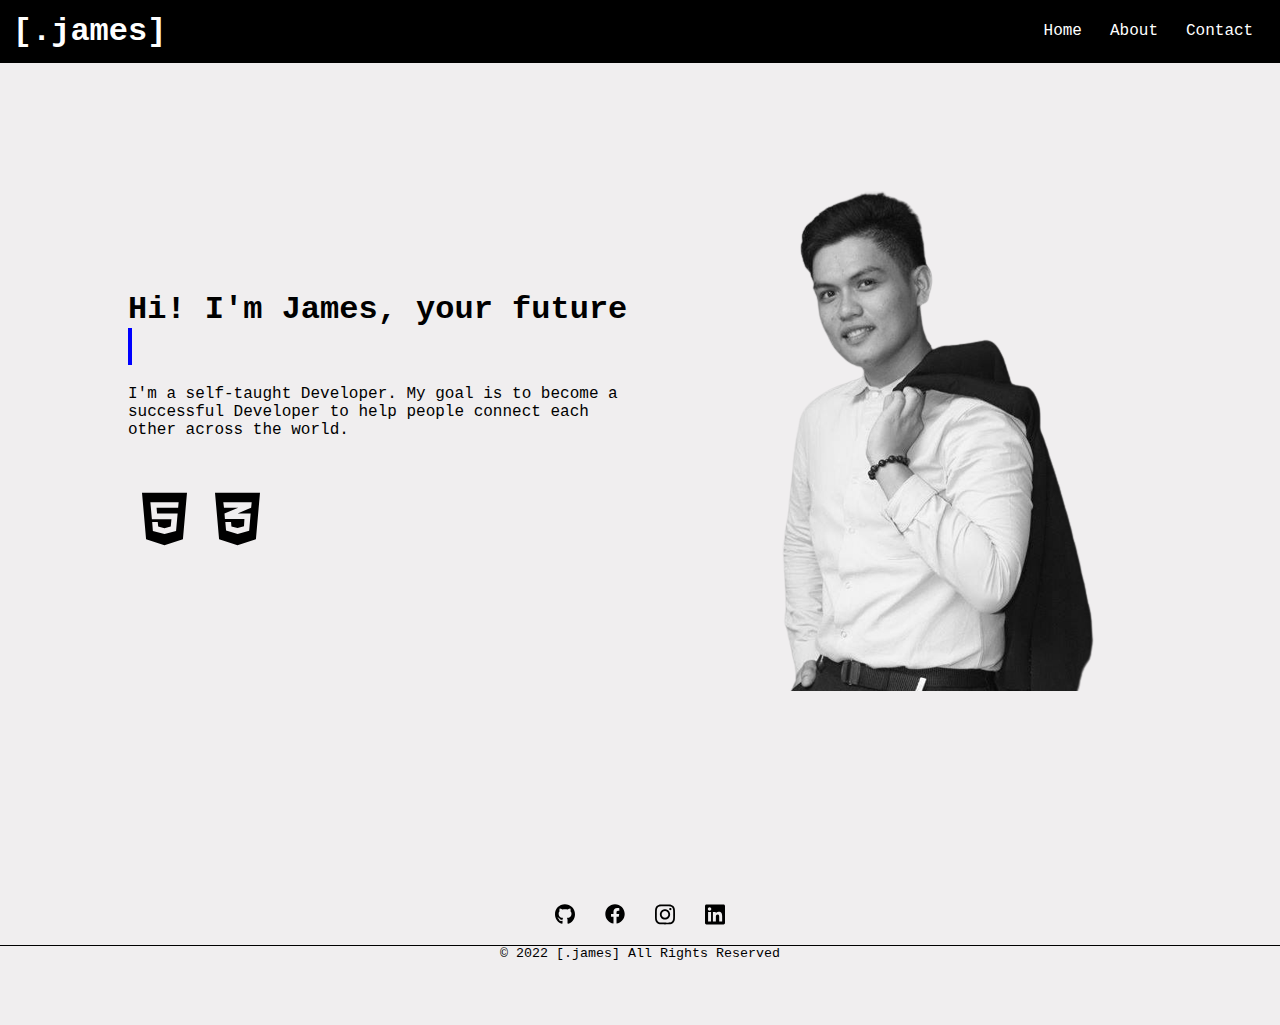
==== index.html @ e727489c "commit" ====
<!DOCTYPE html>
<html lang="en">
    <head>
        <meta charset="UTF-8">
        <meta http-equiv="X-UA-Compatible" content="IE=edge" />
        <meta name="viewport" content="width=device-width, initial-scale=1.0" />
        <link rel="stylesheet" href="style.css" /> 
        <title> James Dagahuya's Portfolio </title>
    </head>
    <body>
        <main>
            <nav>
                <h1>[.james]</h1>
                <div class="nav-links">
                    <ul>
                        <li><a href="/index.html" target="_blank">Home</a></li>
                        <li><a href="#">About</a></li>
                        <li><a href="/contact.html" target="_blank">Contact</a></li>
                    </ul>
                </div>
            </nav>
            <div class="main-page">
                <div class="mainpage-container">
                    <div class="row">
                        <div class="col-1">
                            <h1>Hi! I'm James, your future</h1>
                            <div class="container">
                                <div class="typewriter">Full Stack Developer</div>
                            </div>
                            <p>I'm a self-taught Developer. My goal is to become a successful Developer to help people connect each other across the world.</p>
                            <div class="skills">
                                <div class="html"><svg xmlns="http://www.w3.org/2000/svg" viewBox="0 0 384 512"><path d="M0 32l34.9 395.8L191.5 480l157.6-52.2L384 32H0zm308.2 127.9H124.4l4.1 49.4h175.6l-13.6 148.4-97.9 27v.3h-1.1l-98.7-27.3-6-75.8h47.7L138 320l53.5 14.5 53.7-14.5 6-62.2H84.3L71.5 112.2h241.1l-4.4 47.7z"/></svg></div>
                                <div class="css"><svg xmlns="http://www.w3.org/2000/svg" viewBox="0 0 384 512"><path d="M0 32l34.9 395.8L192 480l157.1-52.2L384 32H0zm313.1 80l-4.8 47.3L193 208.6l-.3.1h111.5l-12.8 146.6-98.2 28.7-98.8-29.2-6.4-73.9h48.9l3.2 38.3 52.6 13.3 54.7-15.4 3.7-61.6-166.3-.5v-.1l-.2.1-3.6-46.3L193.1 162l6.5-2.7H76.7L70.9 112h242.2z"/></svg></div>
                                <!-- <svg xmlns="http://www.w3.org/2000/svg" viewBox="0 0 448 512"><path d="M0 32v448h448V32H0zm243.8 349.4c0 43.6-25.6 63.5-62.9 63.5-33.7 0-53.2-17.4-63.2-38.5l34.3-20.7c6.6 11.7 12.6 21.6 27.1 21.6 13.8 0 22.6-5.4 22.6-26.5V237.7h42.1v143.7zm99.6 63.5c-39.1 0-64.4-18.6-76.7-43l34.3-19.8c9 14.7 20.8 25.6 41.5 25.6 17.4 0 28.6-8.7 28.6-20.8 0-14.4-11.4-19.5-30.7-28l-10.5-4.5c-30.4-12.9-50.5-29.2-50.5-63.5 0-31.6 24.1-55.6 61.6-55.6 26.8 0 46 9.3 59.8 33.7L368 290c-7.2-12.9-15-18-27.1-18-12.3 0-20.1 7.8-20.1 18 0 12.6 7.8 17.7 25.9 25.6l10.5 4.5c35.8 15.3 55.9 31 55.9 66.2 0 37.8-29.8 58.6-69.7 58.6z"/></svg> -->
                            </div>
                        </div>
                        <div class="col-2">
                            <img src="./img/29386707_1743766872351759_4900227962128712493_n_1743766872351759-removebg-preview.png" alt="profile picture">
                        </div>
                       </div>
                    </div>
                </div>
               <footer>
                <div class="footer-container">
                    <div class="socialmedia">
                        <a id="github" href="https://github.com/oliverjaem" target="_blank"><svg xmlns="http://www.w3.org/2000/svg" viewBox="0 0 496 512"><path d="M165.9 397.4c0 2-2.3 3.6-5.2 3.6-3.3.3-5.6-1.3-5.6-3.6 0-2 2.3-3.6 5.2-3.6 3-.3 5.6 1.3 5.6 3.6zm-31.1-4.5c-.7 2 1.3 4.3 4.3 4.9 2.6 1 5.6 0 6.2-2s-1.3-4.3-4.3-5.2c-2.6-.7-5.5.3-6.2 2.3zm44.2-1.7c-2.9.7-4.9 2.6-4.6 4.9.3 2 2.9 3.3 5.9 2.6 2.9-.7 4.9-2.6 4.6-4.6-.3-1.9-3-3.2-5.9-2.9zM244.8 8C106.1 8 0 113.3 0 252c0 110.9 69.8 205.8 169.5 239.2 12.8 2.3 17.3-5.6 17.3-12.1 0-6.2-.3-40.4-.3-61.4 0 0-70 15-84.7-29.8 0 0-11.4-29.1-27.8-36.6 0 0-22.9-15.7 1.6-15.4 0 0 24.9 2 38.6 25.8 21.9 38.6 58.6 27.5 72.9 20.9 2.3-16 8.8-27.1 16-33.7-55.9-6.2-112.3-14.3-112.3-110.5 0-27.5 7.6-41.3 23.6-58.9-2.6-6.5-11.1-33.3 2.6-67.9 20.9-6.5 69 27 69 27 20-5.6 41.5-8.5 62.8-8.5s42.8 2.9 62.8 8.5c0 0 48.1-33.6 69-27 13.7 34.7 5.2 61.4 2.6 67.9 16 17.7 25.8 31.5 25.8 58.9 0 96.5-58.9 104.2-114.8 110.5 9.2 7.9 17 22.9 17 46.4 0 33.7-.3 75.4-.3 83.6 0 6.5 4.6 14.4 17.3 12.1C428.2 457.8 496 362.9 496 252 496 113.3 383.5 8 244.8 8zM97.2 352.9c-1.3 1-1 3.3.7 5.2 1.6 1.6 3.9 2.3 5.2 1 1.3-1 1-3.3-.7-5.2-1.6-1.6-3.9-2.3-5.2-1zm-10.8-8.1c-.7 1.3.3 2.9 2.3 3.9 1.6 1 3.6.7 4.3-.7.7-1.3-.3-2.9-2.3-3.9-2-.6-3.6-.3-4.3.7zm32.4 35.6c-1.6 1.3-1 4.3 1.3 6.2 2.3 2.3 5.2 2.6 6.5 1 1.3-1.3.7-4.3-1.3-6.2-2.2-2.3-5.2-2.6-6.5-1zm-11.4-14.7c-1.6 1-1.6 3.6 0 5.9 1.6 2.3 4.3 3.3 5.6 2.3 1.6-1.3 1.6-3.9 0-6.2-1.4-2.3-4-3.3-5.6-2z"/></svg></a>
                        <a id="facebook" href="https://www.facebook.com/oliverjaem" target="_blank"><svg xmlns="http://www.w3.org/2000/svg" viewBox="0 0 512 512"><path d="M504 256C504 119 393 8 256 8S8 119 8 256c0 123.78 90.69 226.38 209.25 245V327.69h-63V256h63v-54.64c0-62.15 37-96.48 93.67-96.48 27.14 0 55.52 4.84 55.52 4.84v61h-31.28c-30.8 0-40.41 19.12-40.41 38.73V256h68.78l-11 71.69h-57.78V501C413.31 482.38 504 379.78 504 256z"/></svg></a>
                        <a id="instagram" href="https://www.instagram.com/oliverjaem/" target="_blank"><svg xmlns="http://www.w3.org/2000/svg" viewBox="0 0 448 512"><path d="M224.1 141c-63.6 0-114.9 51.3-114.9 114.9s51.3 114.9 114.9 114.9S339 319.5 339 255.9 287.7 141 224.1 141zm0 189.6c-41.1 0-74.7-33.5-74.7-74.7s33.5-74.7 74.7-74.7 74.7 33.5 74.7 74.7-33.6 74.7-74.7 74.7zm146.4-194.3c0 14.9-12 26.8-26.8 26.8-14.9 0-26.8-12-26.8-26.8s12-26.8 26.8-26.8 26.8 12 26.8 26.8zm76.1 27.2c-1.7-35.9-9.9-67.7-36.2-93.9-26.2-26.2-58-34.4-93.9-36.2-37-2.1-147.9-2.1-184.9 0-35.8 1.7-67.6 9.9-93.9 36.1s-34.4 58-36.2 93.9c-2.1 37-2.1 147.9 0 184.9 1.7 35.9 9.9 67.7 36.2 93.9s58 34.4 93.9 36.2c37 2.1 147.9 2.1 184.9 0 35.9-1.7 67.7-9.9 93.9-36.2 26.2-26.2 34.4-58 36.2-93.9 2.1-37 2.1-147.8 0-184.8zM398.8 388c-7.8 19.6-22.9 34.7-42.6 42.6-29.5 11.7-99.5 9-132.1 9s-102.7 2.6-132.1-9c-19.6-7.8-34.7-22.9-42.6-42.6-11.7-29.5-9-99.5-9-132.1s-2.6-102.7 9-132.1c7.8-19.6 22.9-34.7 42.6-42.6 29.5-11.7 99.5-9 132.1-9s102.7-2.6 132.1 9c19.6 7.8 34.7 22.9 42.6 42.6 11.7 29.5 9 99.5 9 132.1s2.7 102.7-9 132.1z"/></svg></a>
                        <a id="linkedin" href="https://www.linkedin.com/in/jamesdagahuya/" target="_blank"><svg xmlns="http://www.w3.org/2000/svg" viewBox="0 0 448 512"><path d="M416 32H31.9C14.3 32 0 46.5 0 64.3v383.4C0 465.5 14.3 480 31.9 480H416c17.6 0 32-14.5 32-32.3V64.3c0-17.8-14.4-32.3-32-32.3zM135.4 416H69V202.2h66.5V416zm-33.2-243c-21.3 0-38.5-17.3-38.5-38.5S80.9 96 102.2 96c21.2 0 38.5 17.3 38.5 38.5 0 21.3-17.2 38.5-38.5 38.5zm282.1 243h-66.4V312c0-24.8-.5-56.7-34.5-56.7-34.6 0-39.9 27-39.9 54.9V416h-66.4V202.2h63.7v29.2h.9c8.9-16.8 30.6-34.5 62.9-34.5 67.2 0 79.7 44.3 79.7 101.9V416z"/></svg></a>
                    </div>
                </div>
                <div class="footerline"></div>
                <small>© 2022 [.james] All Rights Reserved</small>
               </footer>
        </main>  
    </body>
</html>
---- style.css ----
* {
    margin: 0;
    padding: 0;
    box-sizing: border-box;
    font-family: 'Courier New', Courier, monospace;
}
body {
    background-color: rgba(240,238,239,255);
}
main {
    width: 100vw;
    height: 100vh;
}
nav {
    display: flex;
    align-items: center;
    justify-content: space-between;
    padding: 1%;
    background-color: black;
}
nav h1 {
    color: white;
}
nav .nav-links ul {
    display: flex;
    list-style-type: none;
}
nav .nav-links li a {
    text-decoration: none;
    color: rgb(255, 255, 255);
    margin: 0 14px;
}
.main-page {
    padding: 10%;
}
.row {
    display: flex;
}
.container{
    display: inline-block;
}
.typewriter{
    overflow: hidden;
    border-right: .15em solid blue;
    white-space: nowrap;
    animation: typing 2s steps(20, end) forwards;
    font-weight: bold;
    font-size: 2rem;
    color: blue;
    width: 0;
}
@keyframes typing {
    from { width: 0 }
    to { width: 100% }
}
.col-1 {
    flex-basis: 50%;
}
.col-1 h1 {
    margin-top: 100px;
}
.col-1 p {
    margin-top: 15px;
}
.col-2 img {
    filter: grayscale(100%);
    width: auto;
    height: auto;
}
.col-2 img:hover {
    filter: grayscale(0);
    transform: scale(1.3);
}
.skills {
    display: flex;
}
.skills svg {
    margin: 50px 14px;
    width: 45px;
    cursor: pointer;
}
.skills .html:hover {
    fill: orangered;
    transform: scale(1.5);
}
.skills .css:hover {
    fill: blue;
    transform: scale(1.5)
}
footer {
    display: flex;
    align-items: center;
    justify-content: center;
    flex-direction: column;
    padding: 5%;
}
footer h3 {
    margin-bottom: 15px;
}
.footerline {
    width: 100vw;
    height: 1px;
    background-color: black;
}
.socialmedia {
    display: flex;
    align-items: center;
    justify-content: center;
}
#github:hover {
    transform: scale(1.5);
}
#facebook:hover {
    transform: scale(1.5);
    fill: blue;
}
#instagram:hover {
    transform: scale(1.5);
    fill: orangered;
}
#linkedin:hover {
    transform: scale(1.5);
    fill: blue;
}
.socialmedia svg {
    margin: 15px 15px;
    width: 20px;
    cursor: pointer;
}
.contact {
    width: 100vw;
    height: 100vh;
}
.contact-container {
    display: flex;
    align-items: center;
    flex-direction: column;
}
.contact h1 {
    margin: 60px 0;
}
.contact-container form {
    border-radius: 16px;
    border: 1px solid rgba(0, 0, 0, 1);
    padding: 30px;
    display: flex;
    flex-direction: column;
    align-items: center;
    justify-content: center;
    gap: 10px;
    width: 350px;
    background: rgba(0, 0, 0, 0.11);
    box-shadow: 0 4px 30px rgba(0, 0, 0, 0.1);
    backdrop-filter: blur(6.6px);
    -webkit-backdrop-filter: blur(6.6px);
}
.contact-container form input {
    border: none;
    outline: none;
    padding: 10px;
    border-radius: 8px;
    width: 300px;
}
.contact-container form textarea {
    padding: 10px;
    outline: none;
    border: none;
    width: 300px;
}
.contact-container form button {
    border: none;
    padding: 10px 15px;
    background-color: black;
    color: white;
    cursor: pointer;
    width: 100px;
}
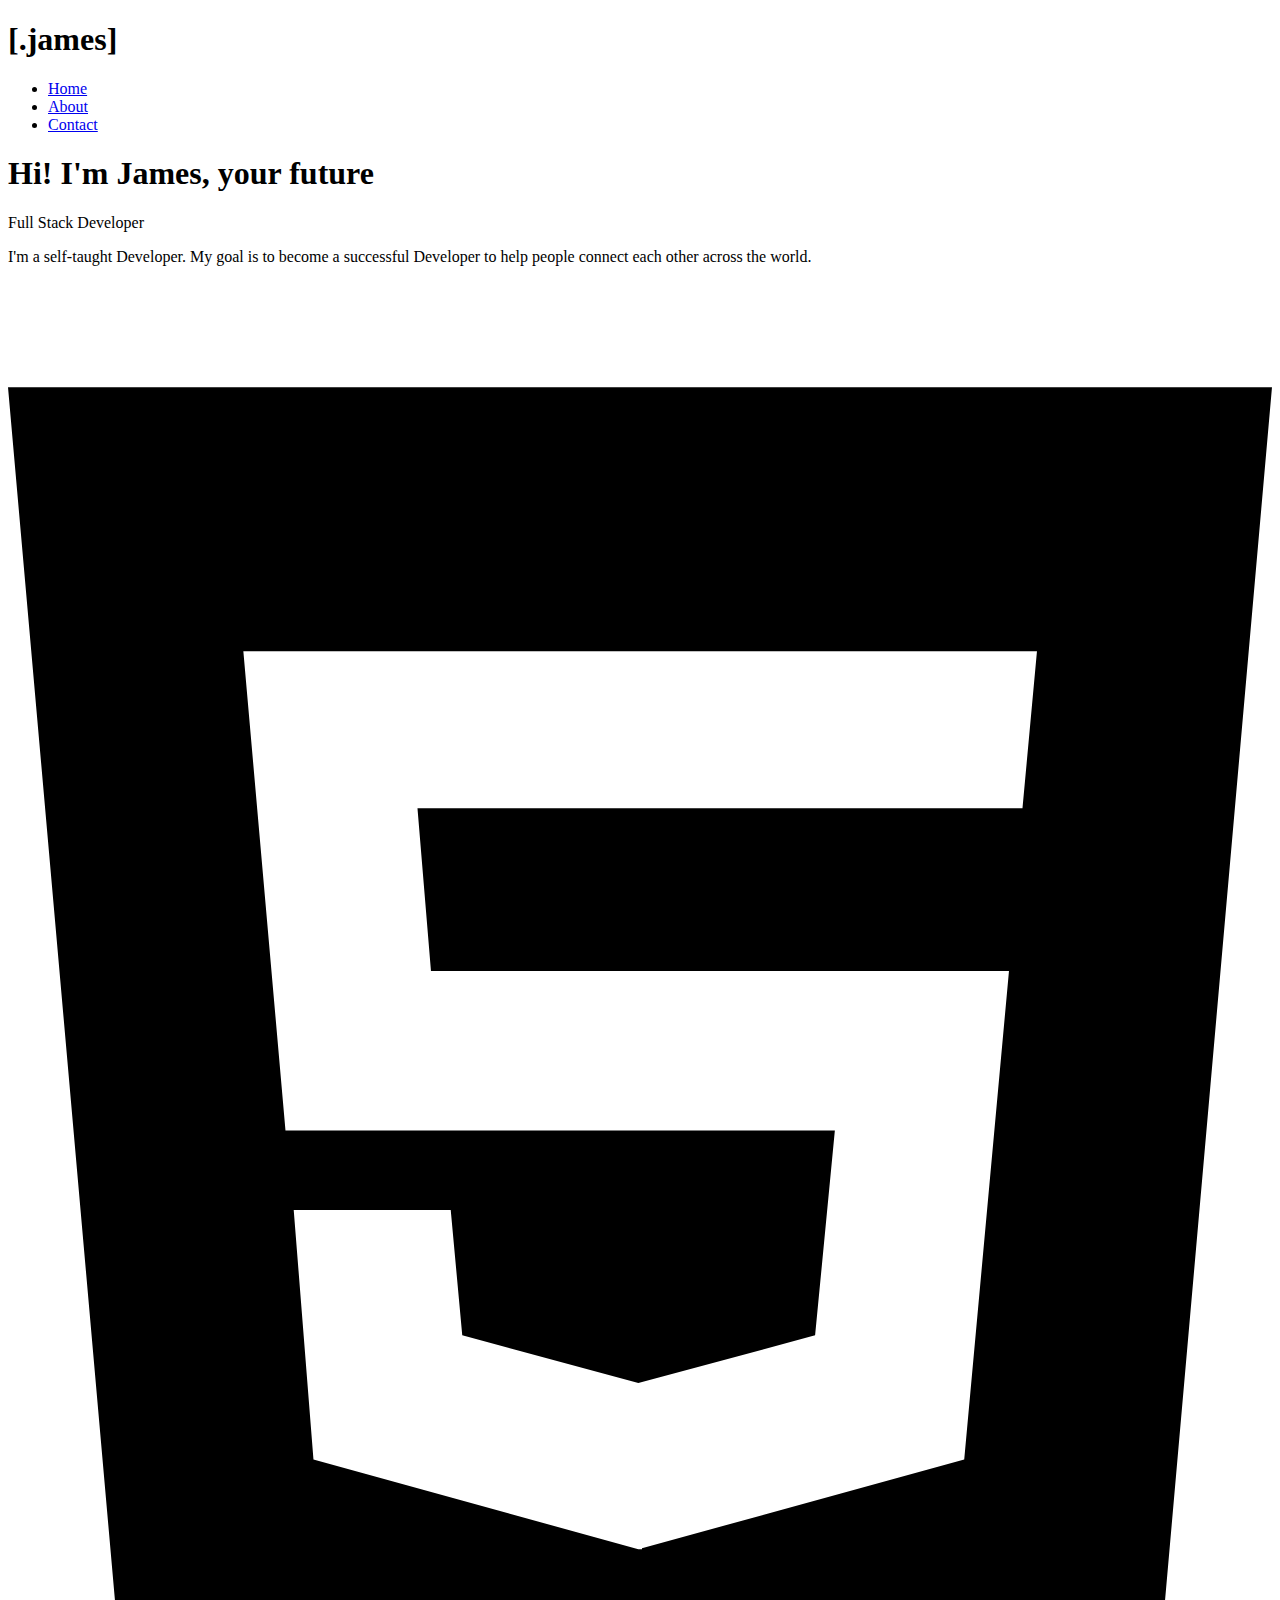
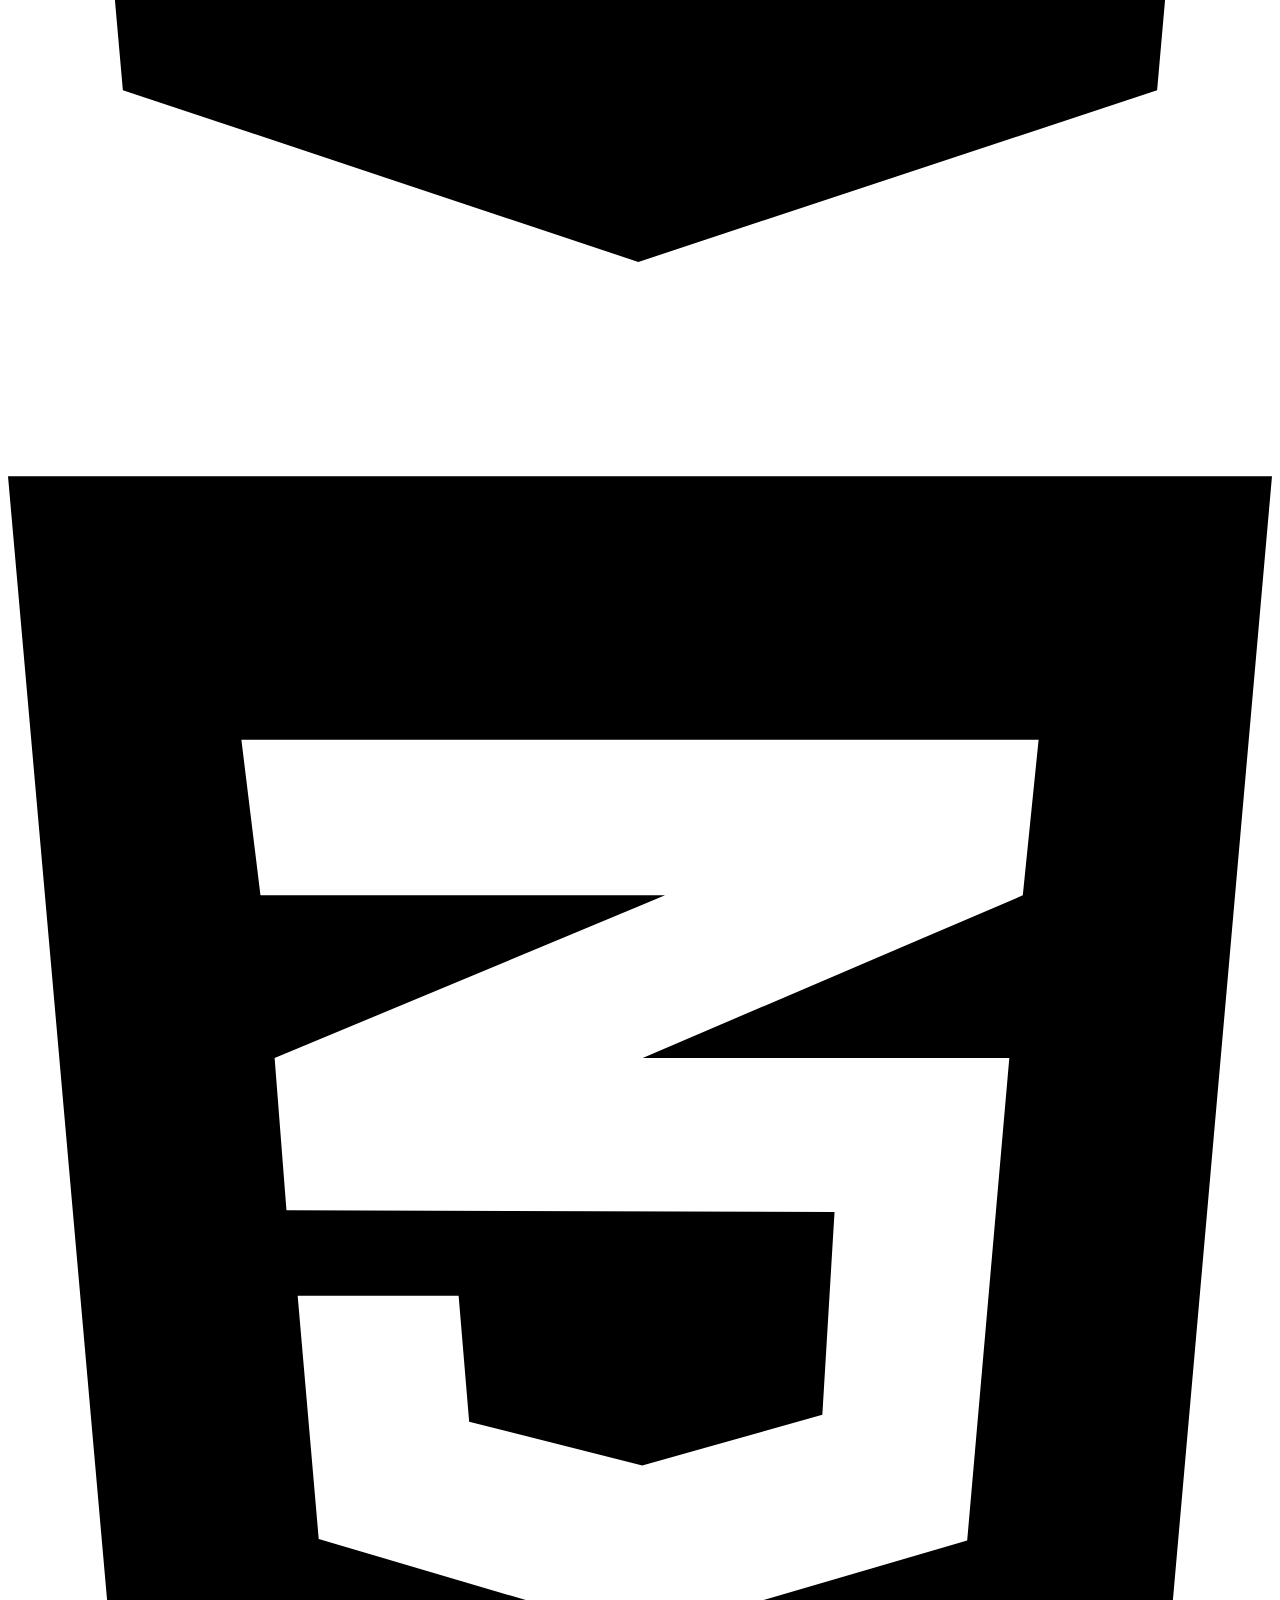
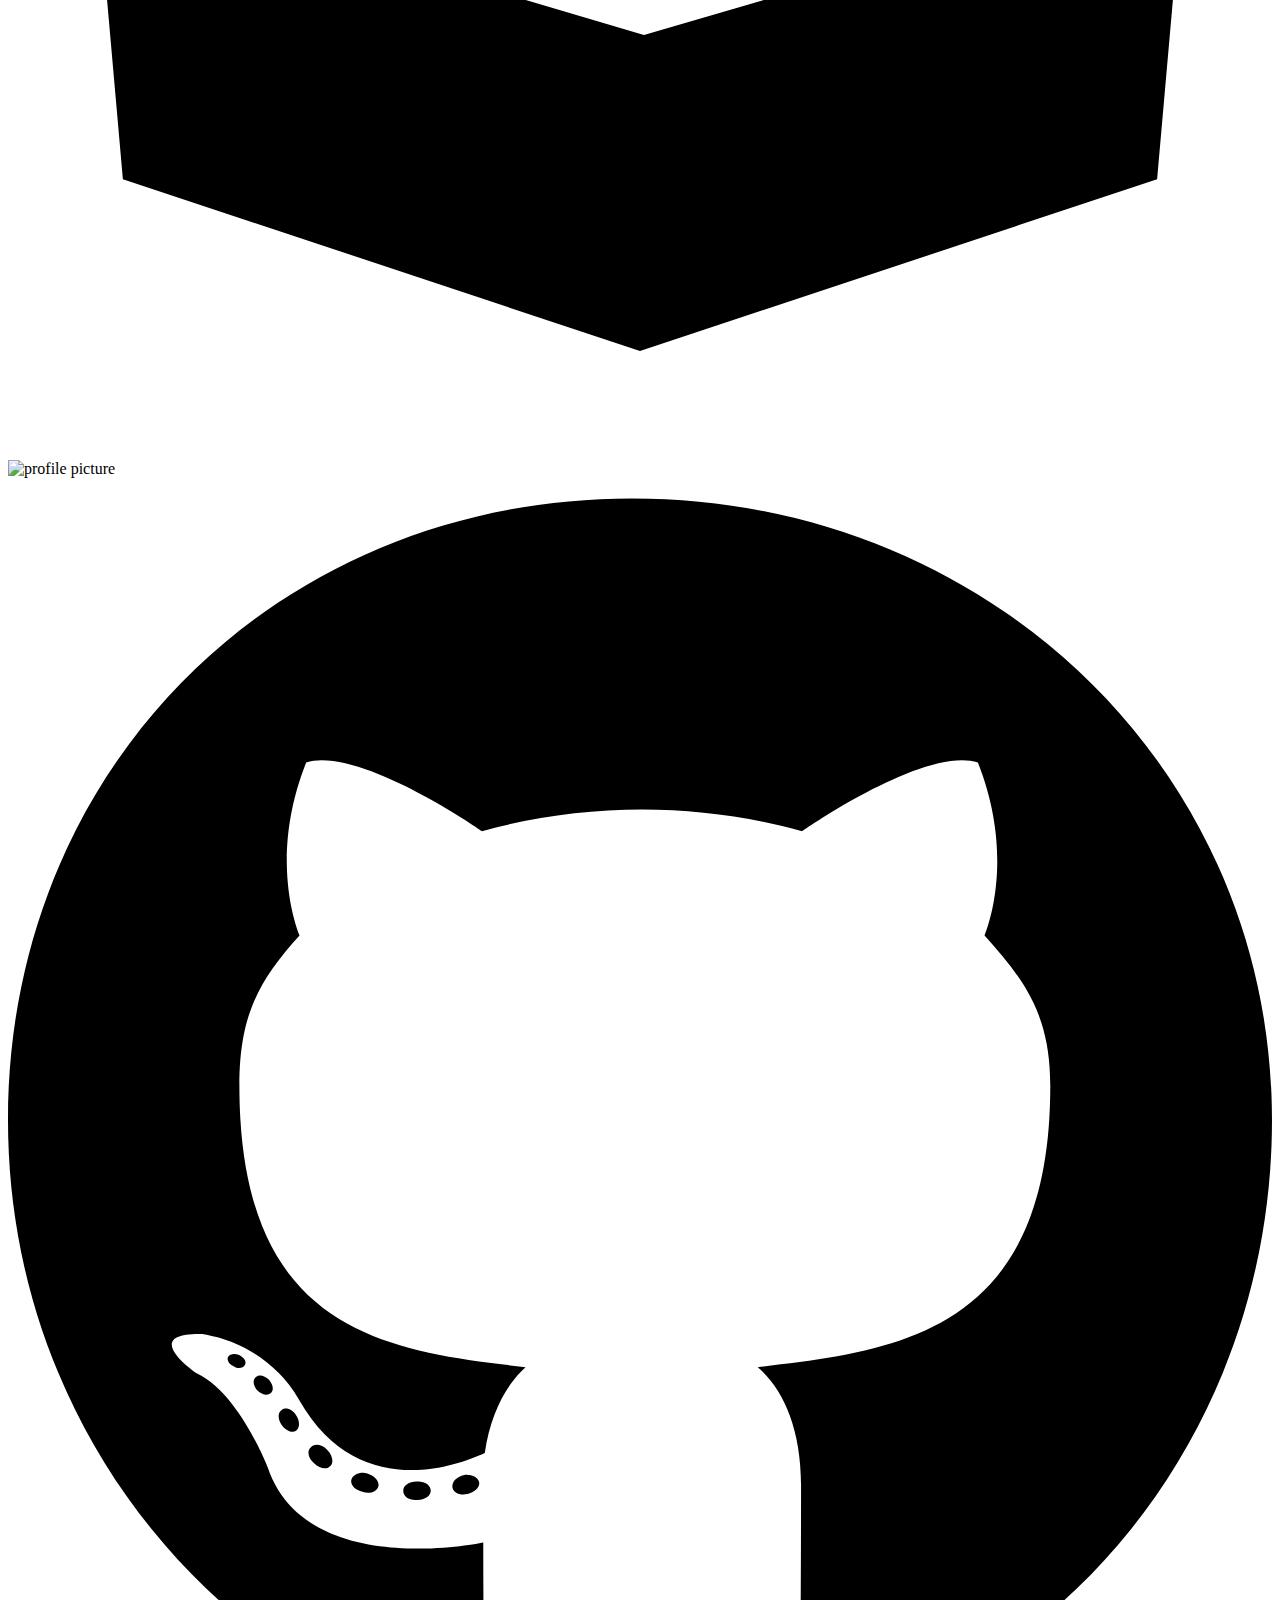
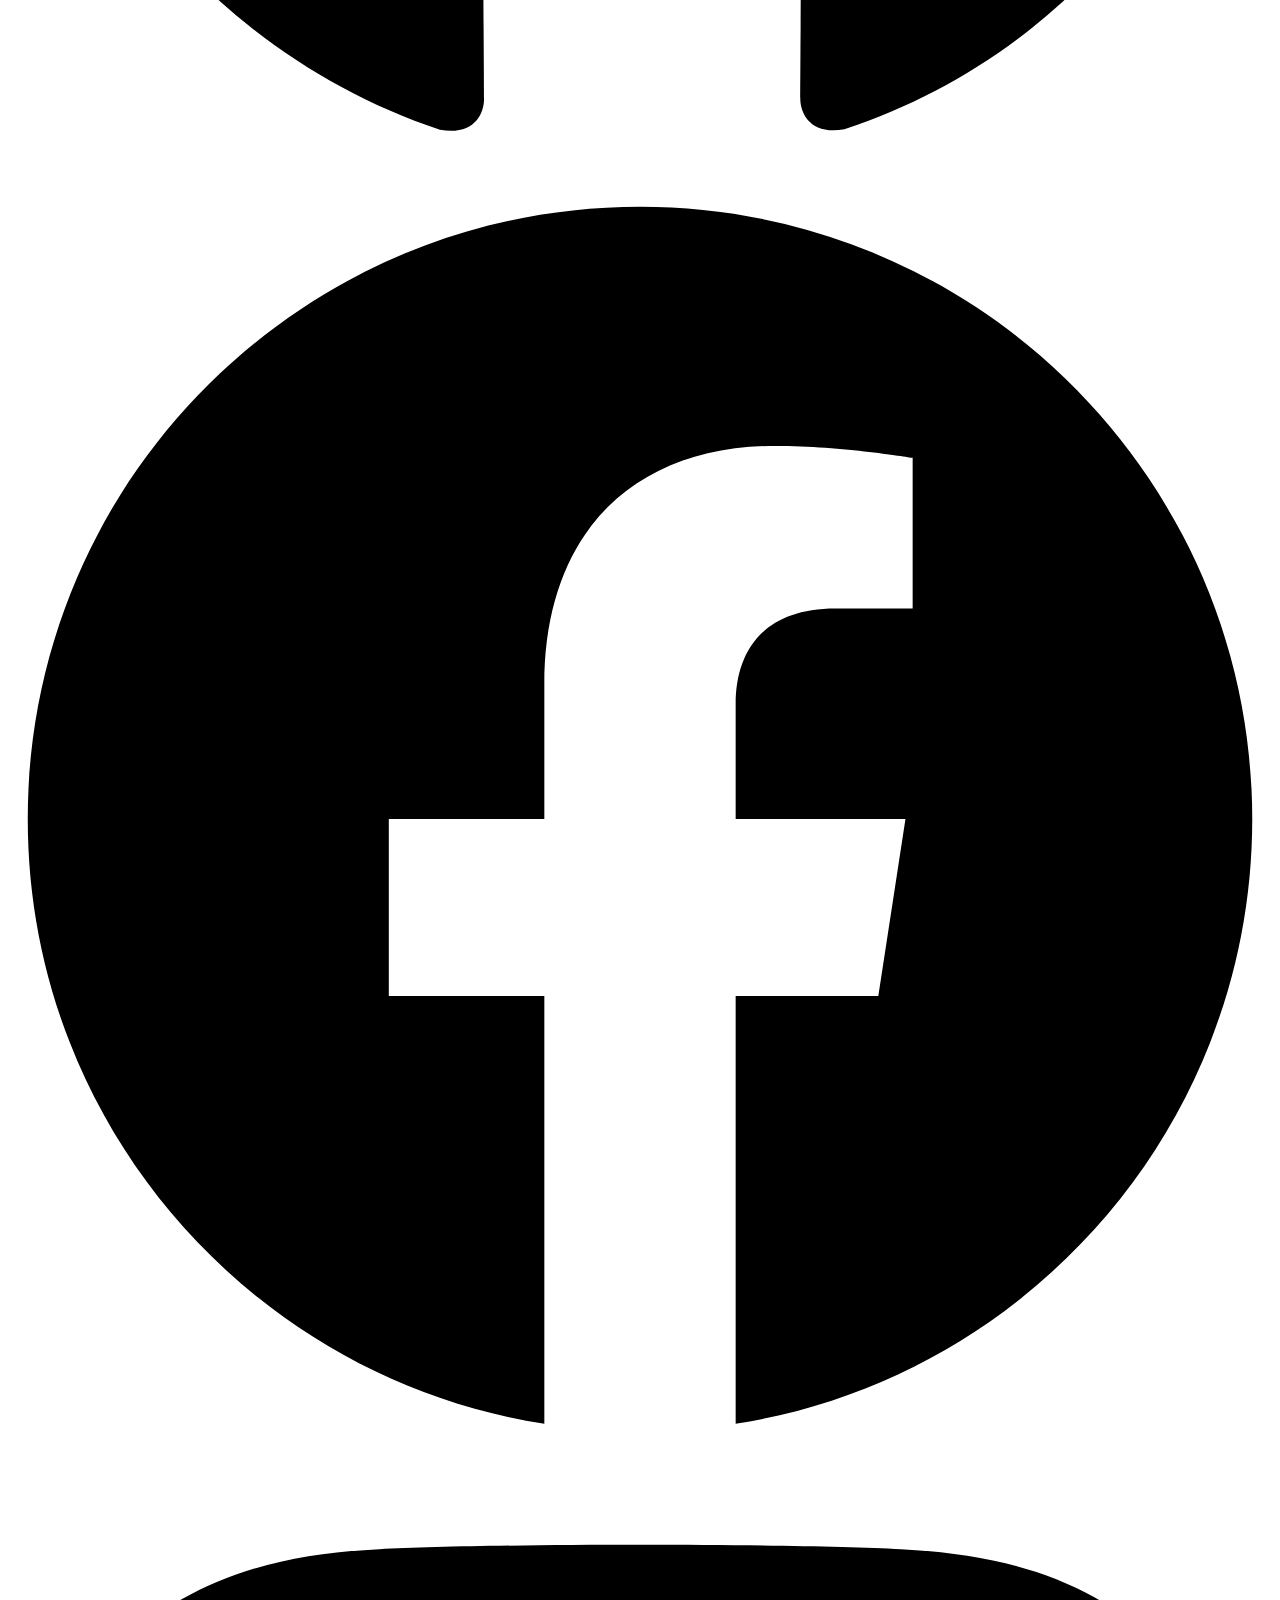
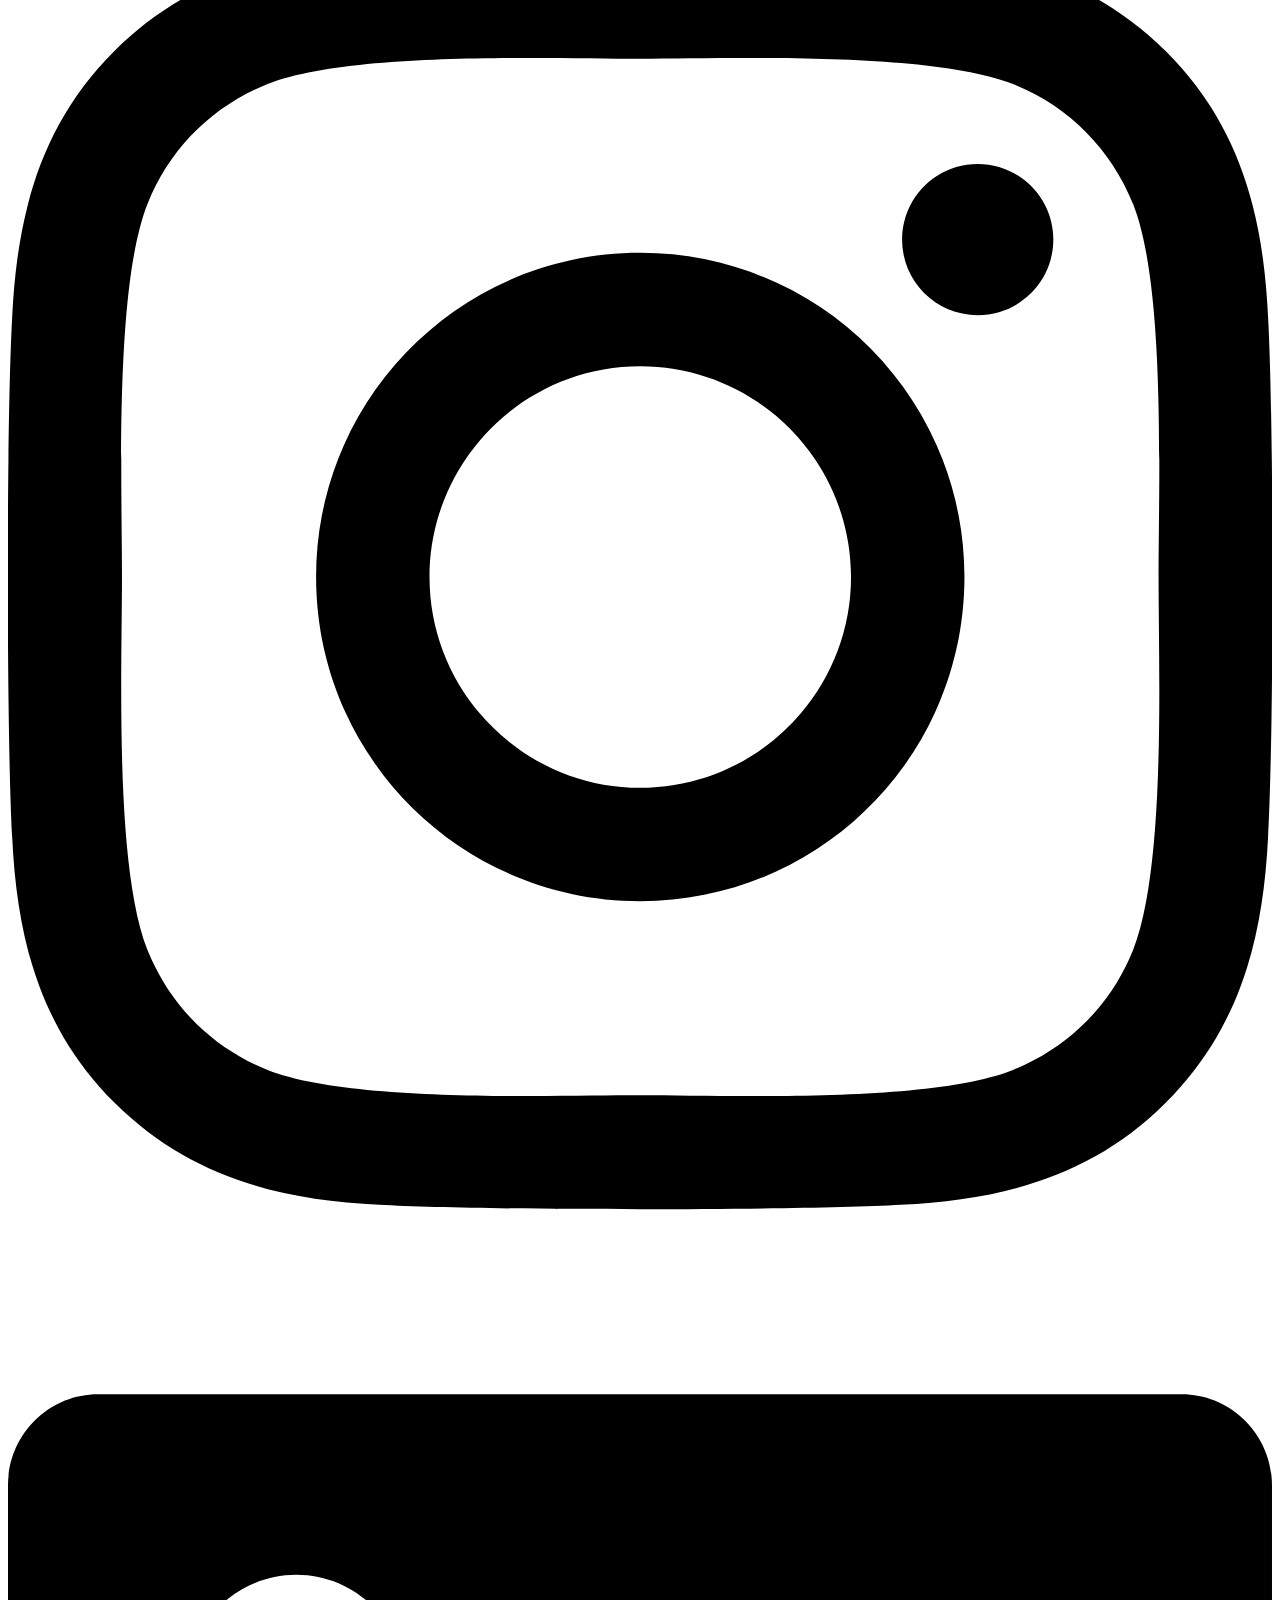
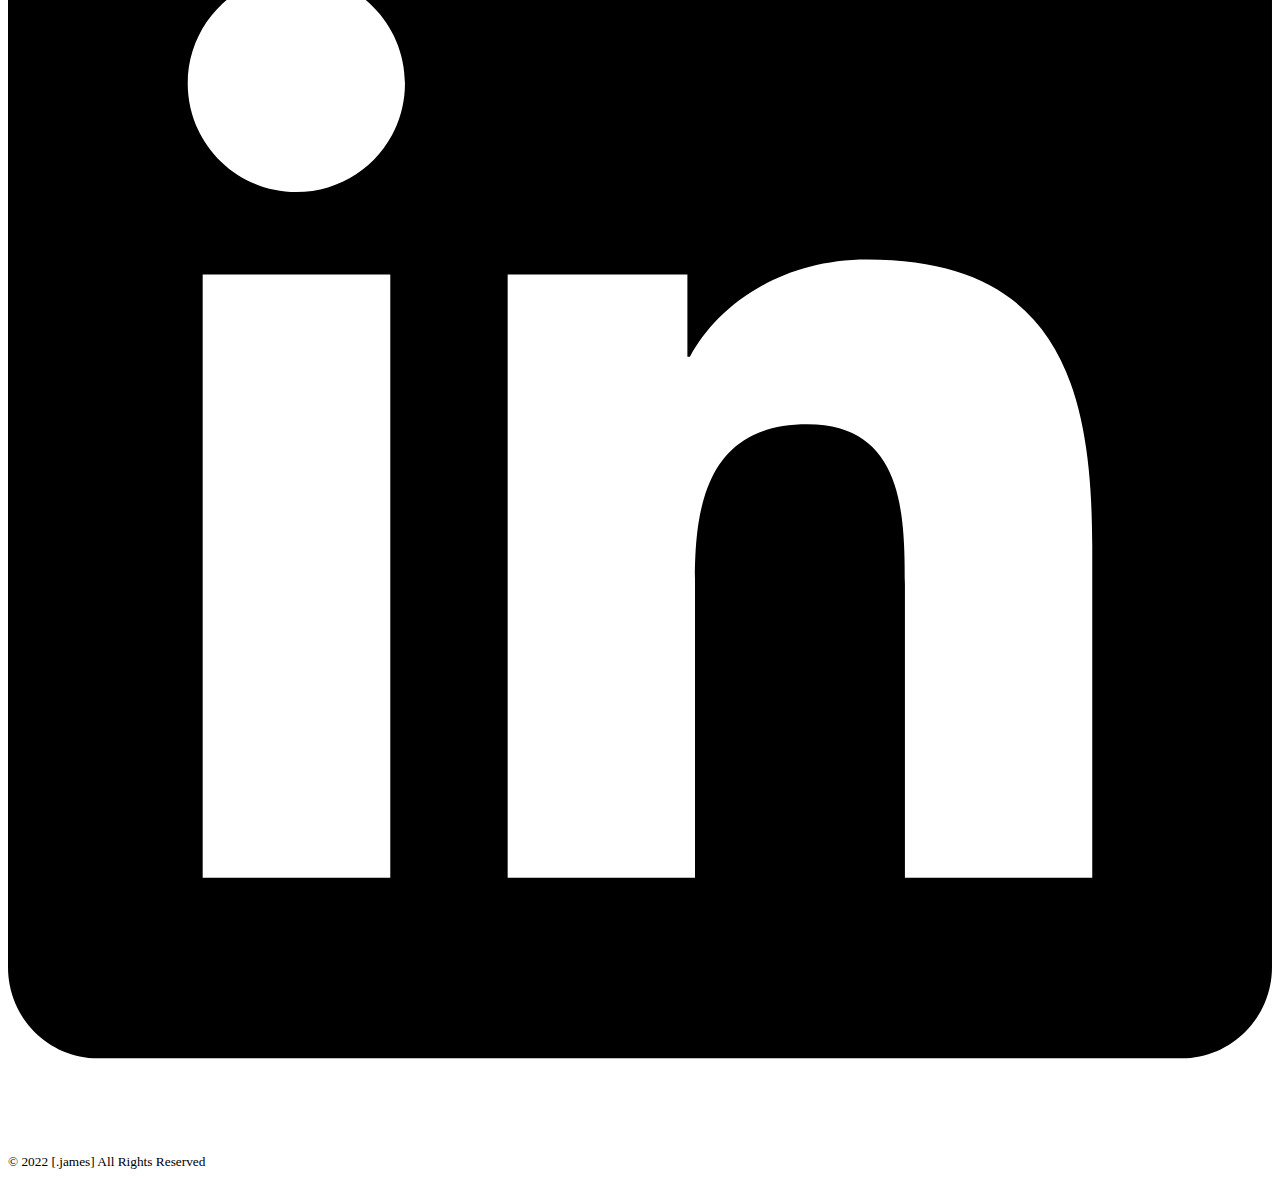
==== commit daab7d0e: "updated" ====
--- a/index.html
+++ b/index.html
@@ -4,8 +4,8 @@
         <meta charset="UTF-8">
         <meta http-equiv="X-UA-Compatible" content="IE=edge" />
         <meta name="viewport" content="width=device-width, initial-scale=1.0" />
-        <link rel="stylesheet" href="style.css" /> 
-        <title> James Dagahuya's Portfolio </title>
+        <link rel="stylesheet" href="/portfolio/component/style.css" /> 
+        <title> James's Portfolio </title>
     </head>
     <body>
         <main>
@@ -13,9 +13,9 @@
                 <h1>[.james]</h1>
                 <div class="nav-links">
                     <ul>
-                        <li><a href="/index.html" target="_blank">Home</a></li>
+                        <li><a href="index" target="_blank">Home</a></li>
                         <li><a href="#">About</a></li>
-                        <li><a href="/contact.html" target="_blank">Contact</a></li>
+                        <li><a href="contact" target="_blank">Contact</a></li>
                     </ul>
                 </div>
             </nav>
@@ -35,7 +35,7 @@
                             </div>
                         </div>
                         <div class="col-2">
-                            <img src="./img/29386707_1743766872351759_4900227962128712493_n_1743766872351759-removebg-preview.png" alt="profile picture">
+                            <img src="/portfolio/component/img/29386707_1743766872351759_4900227962128712493_n_1743766872351759-removebg-preview.png" alt="profile picture">
                         </div>
                        </div>
                     </div>
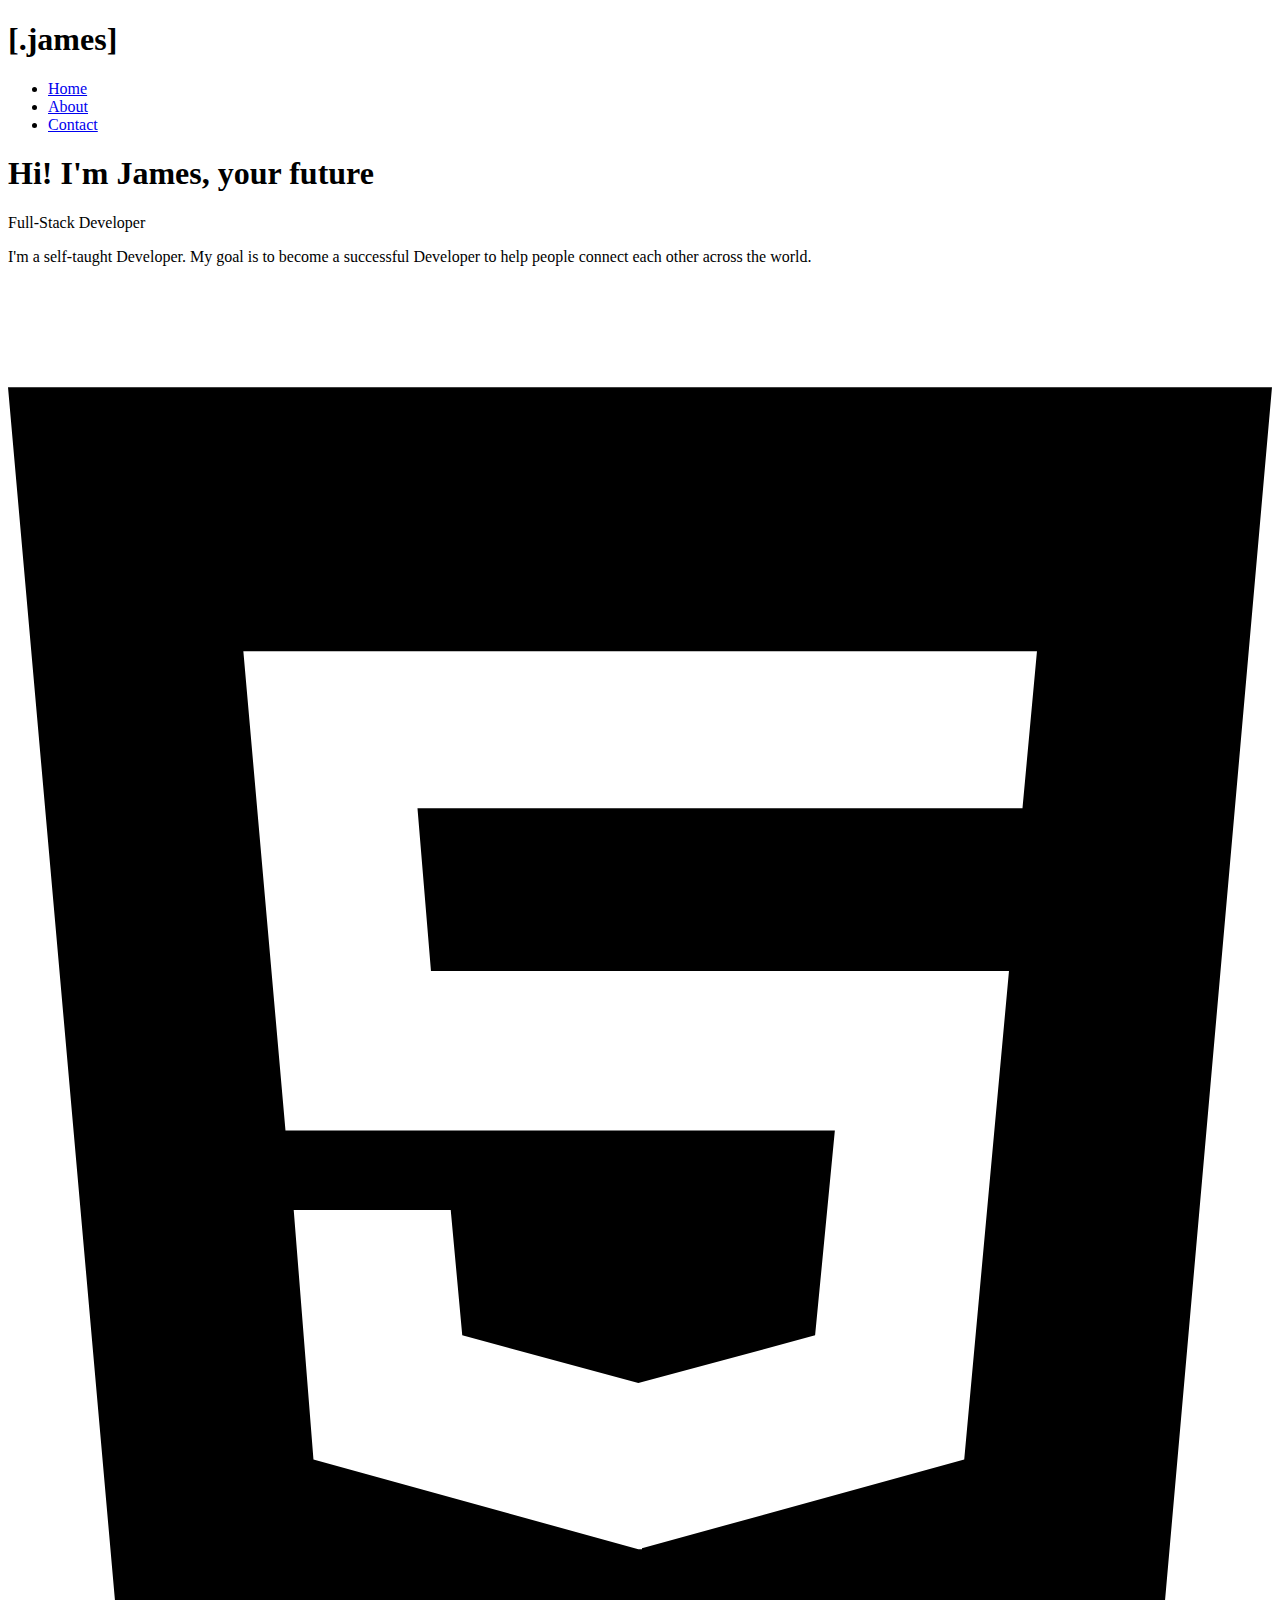
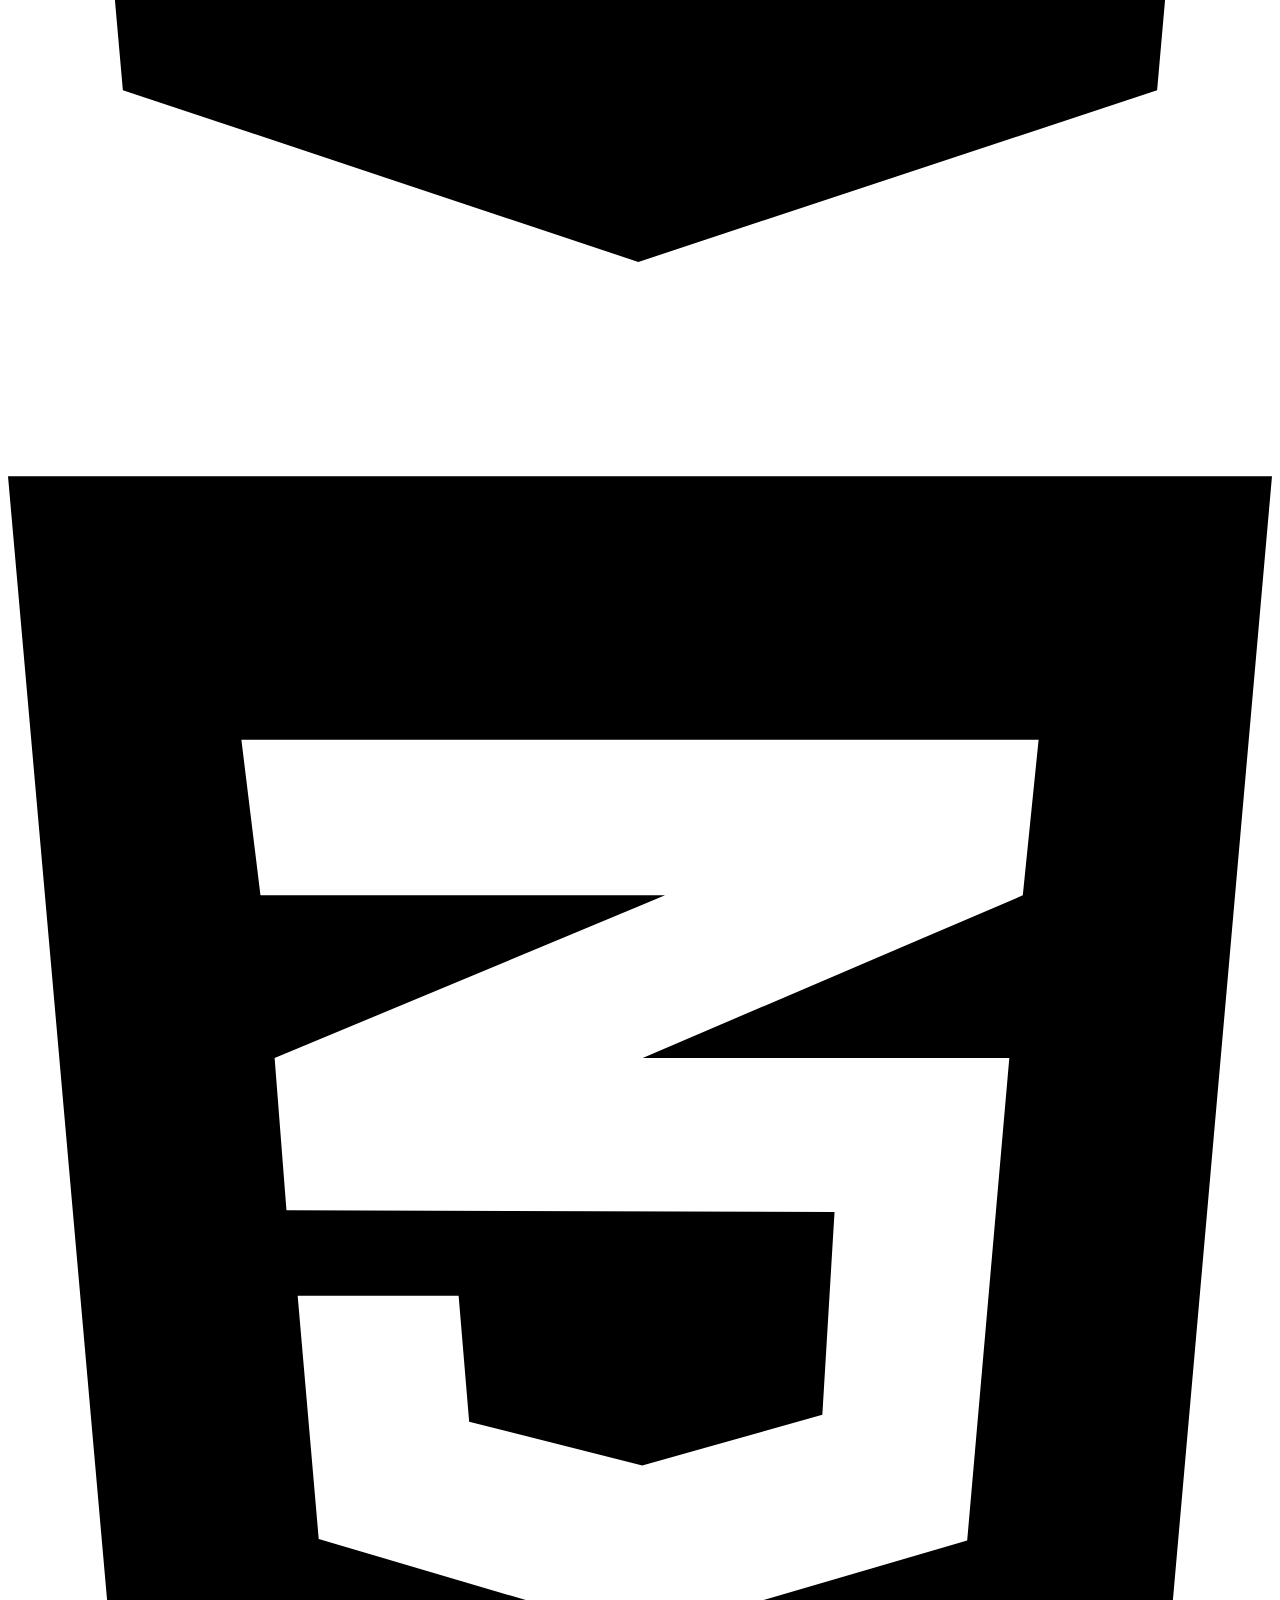
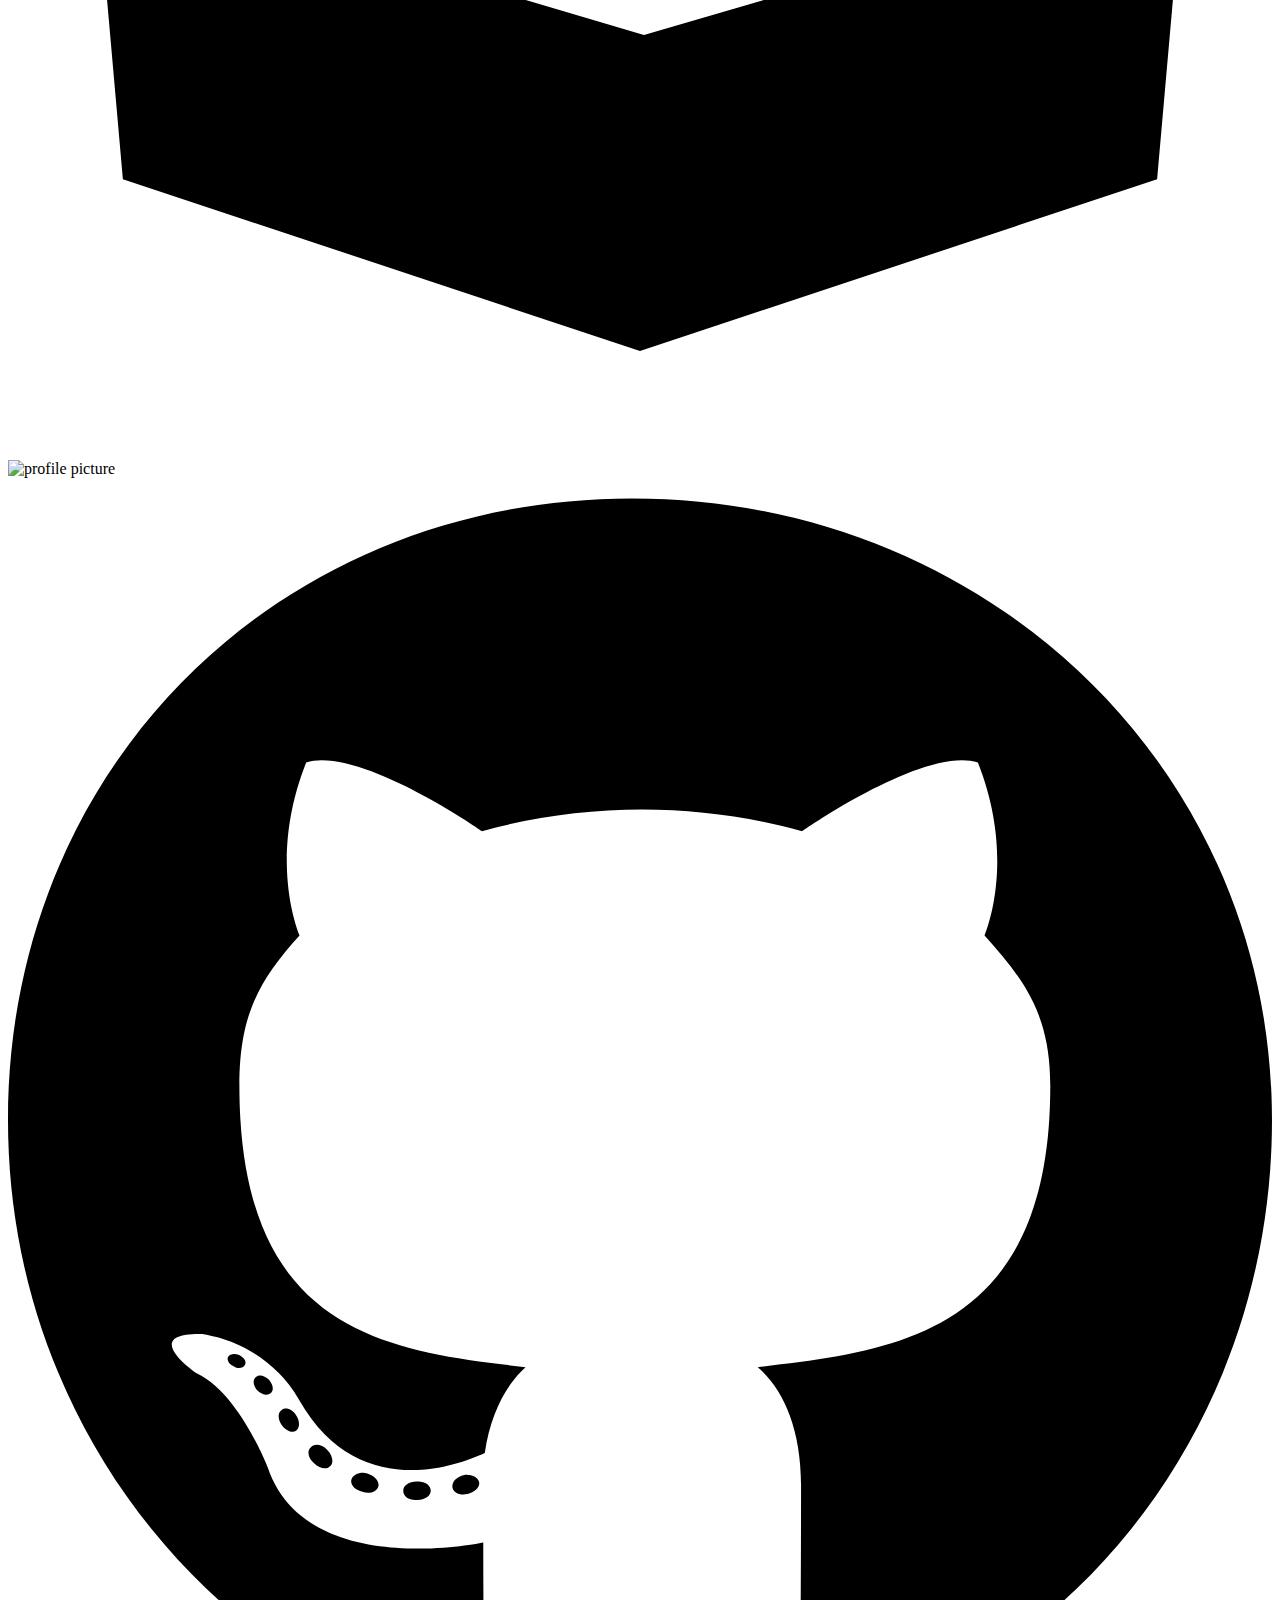
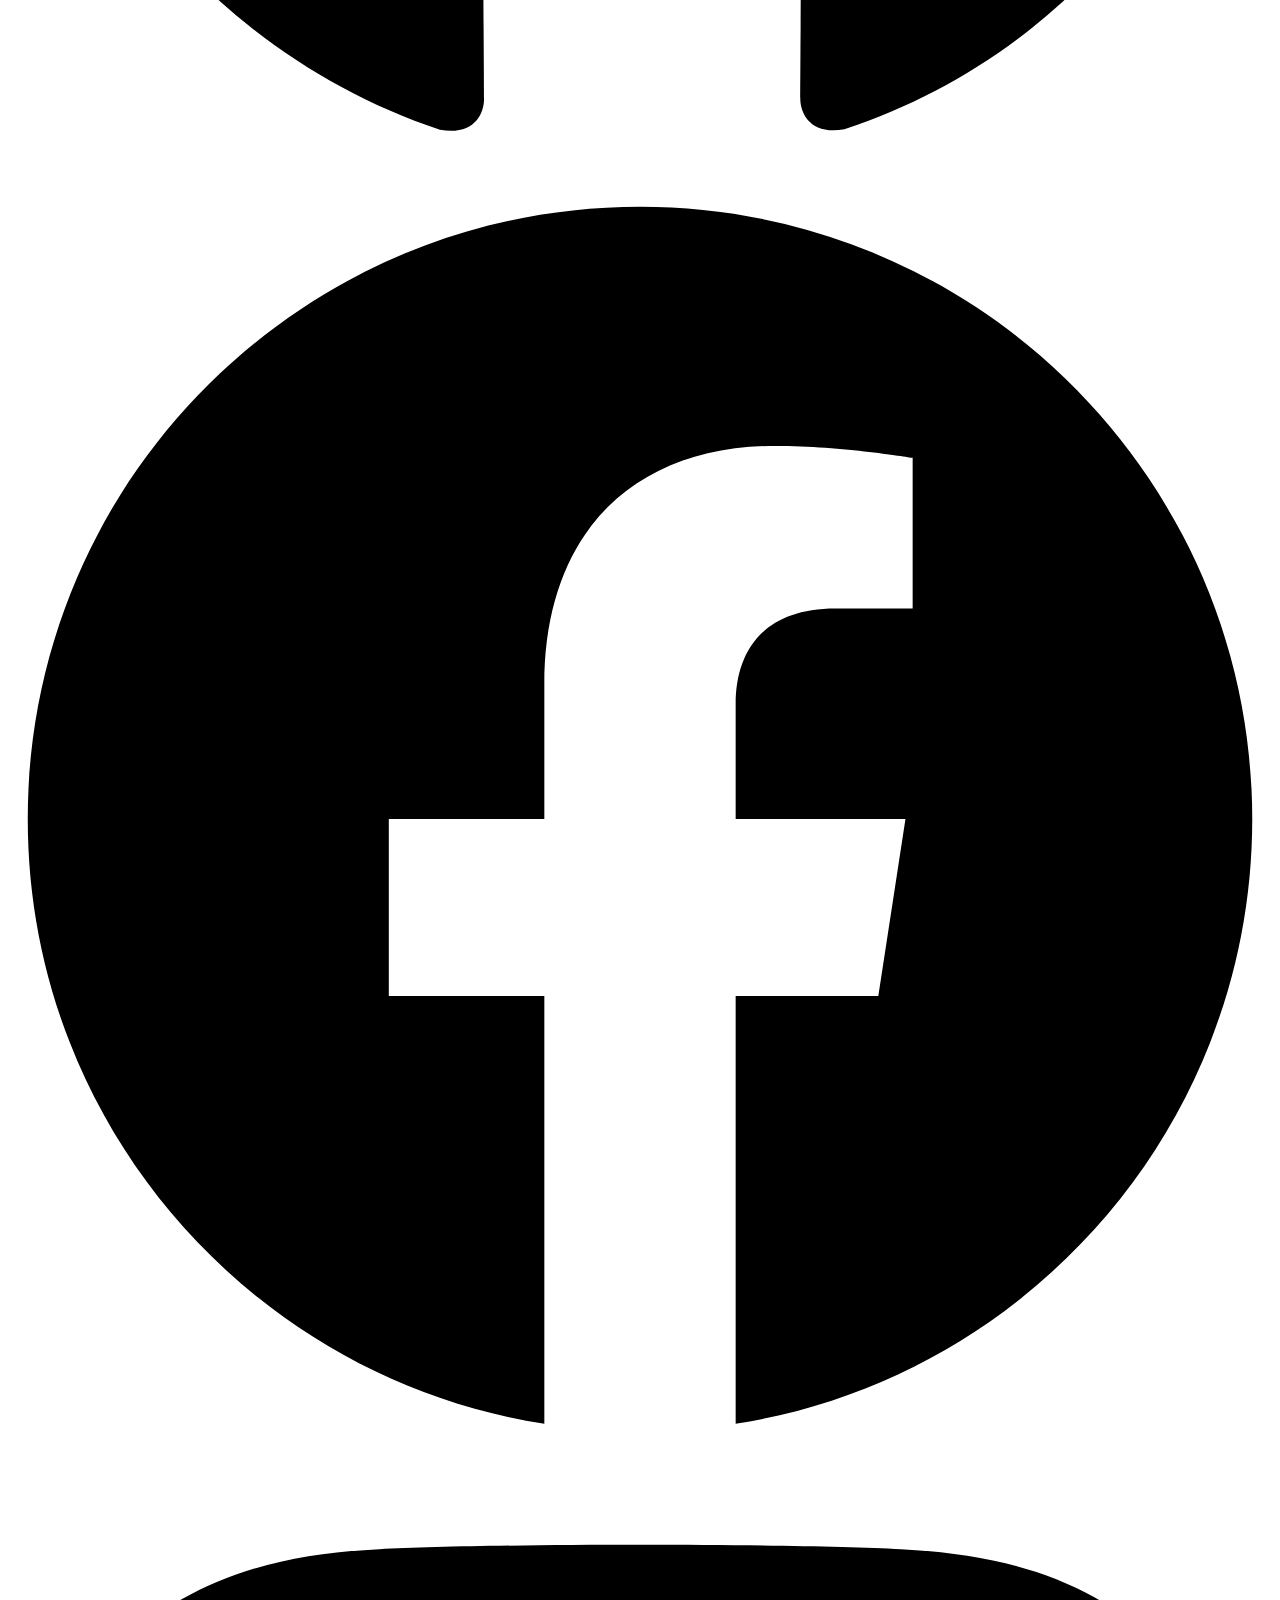
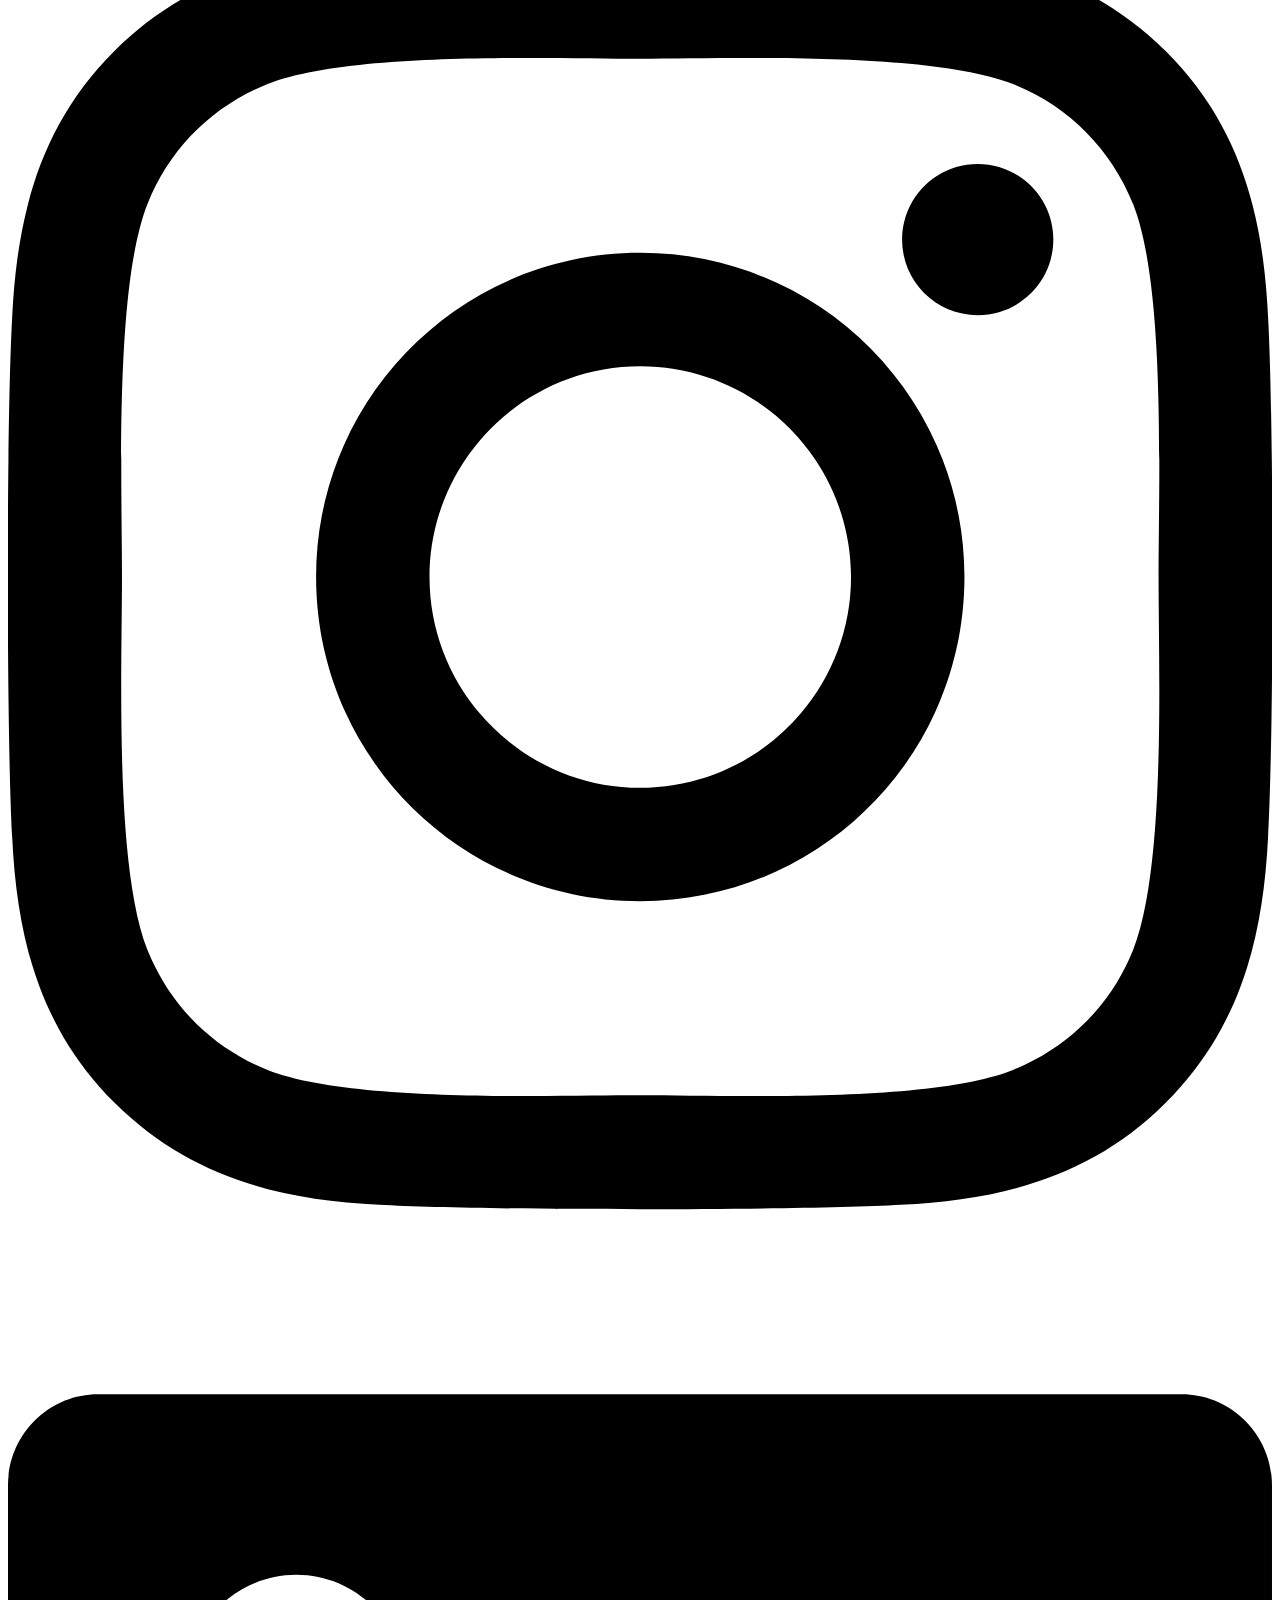
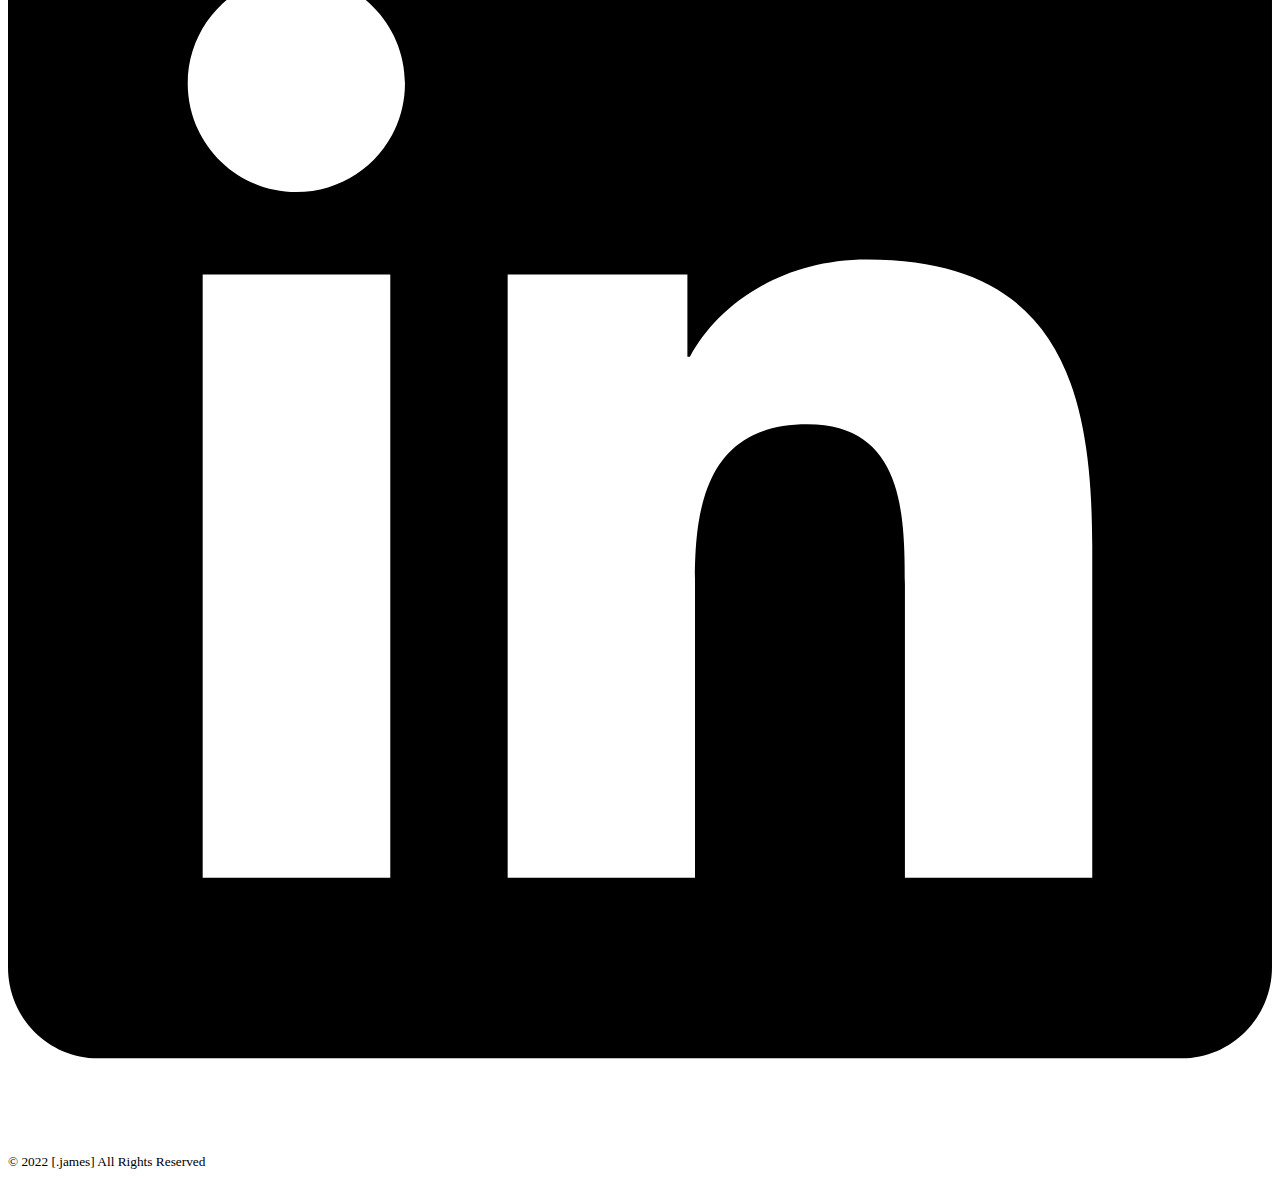
==== commit 3b045fed: "updated" ====
--- a/index.html
+++ b/index.html
@@ -13,9 +13,9 @@
                 <h1>[.james]</h1>
                 <div class="nav-links">
                     <ul>
-                        <li><a href="index" target="_blank">Home</a></li>
+                        <li><a href="/portfolio/index.html" target="_blank">Home</a></li>
                         <li><a href="#">About</a></li>
-                        <li><a href="contact" target="_blank">Contact</a></li>
+                        <li><a href="/portfolio/component/contact.html" target="_blank">Contact</a></li>
                     </ul>
                 </div>
             </nav>
@@ -25,7 +25,7 @@
                         <div class="col-1">
                             <h1>Hi! I'm James, your future</h1>
                             <div class="container">
-                                <div class="typewriter">Full Stack Developer</div>
+                                <div class="typewriter">Full-Stack Developer</div>
                             </div>
                             <p>I'm a self-taught Developer. My goal is to become a successful Developer to help people connect each other across the world.</p>
                             <div class="skills">
